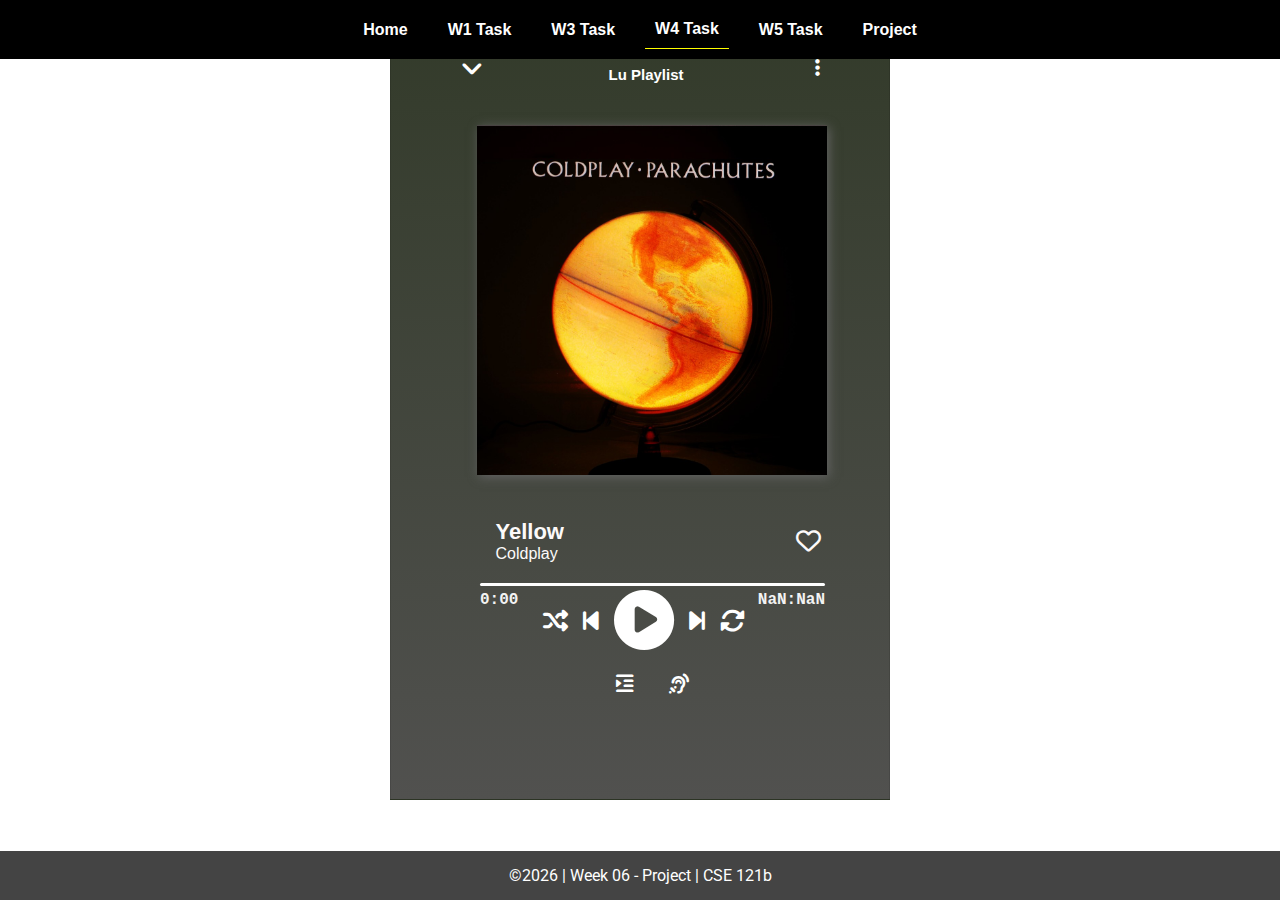
==== project.html @ 691ab74c "w6" ====
<!DOCTYPE html>
<html lang="en">

<head>
  <meta charset="UTF-8">
  <meta name="viewport" content="width=device-width, initial-scale=1.0">
  <title>CSE 121b | W06: Final Project</title>

  <link rel="stylesheet" type="text/css" href="iconos/css/all.css"/>
  <link rel="stylesheet" type="text/css" href="styles/style.css"/>

  <link rel="preconnect" href="https://fonts.googleapis.com">
  <link rel="preconnect" href="https://fonts.gstatic.com" crossorigin>
  <link href="https://fonts.googleapis.com/css2?family=Roboto:wght@400;600&display=swap"
    rel="stylesheet">
  <link rel="stylesheet" href="styles/main.css">
</head>

<body>
  <nav>
    <ul id="menu">
      <li><a id="toggleMenu">&equiv;</a></li>
      <li><a href="index.html">Home</a></li>
      <li><a href="w01-task.html">W1 Task</a></li>
      <li><a href="w03-task.html">W3 Task</a></li>
      <li><a href="w04-task.html" class="active">W4 Task</a></li>
      <li><a href="w05-task.html">W5 Task</a></li>
      <li><a href="project.html">Project</a></li>
    </ul>
  </nav>

  
  <main>
    <audio src="audio/Yellow.mp3"></audio>
    <section id="container">
      <ul class="cabeza"><br>
          <li><a href="#" class="exi"><i class="fas fa-angle-down"></i></a></li>
          <li><a href="#" class="album">Lu Playlist</a></li>
          <li><a href="#" class="opciones"><i class="fas fa-ellipsis-v"></i></a></li>
      </ul>
      <div id="caratula">
        <img src="images/parachutes.jpg">
      </div>

      <div id="cancion">
        <div id="nombre">
            <a href="#">Yellow</a><br>
            <a href="#">Coldplay</a>
        </div>
        <p class="favorito"><a href="#"><i class="far fa-heart"></i></a></p>
        
      </div>

      <div id="barra">
        <div id="progreso"></div>
        <p class="pro">0:00</p>
        <p class="dur">0:00</p>
      </div>

      <div id="controles">
        <a href="#" class="min"><i class="fas fa-random"></i></a>
        <a href="#" class="min"><i class="fas fa-step-backward"></i></a>
        <a href="#" class="max"><i class="fas fa-play-circle" id="estado"></i></a>
        <a href="#" class="min"><i class="fas fa-step-forward"></i></a>
        <a href="#" class="min rep"><i class="fa fa-sync-alt"></i></a>
      </div>

      <div id="dispositivos">
        <a href="#"><i class="fas fa-assistive-listening-systems"></i></a>
        <a href="#"><i class="fas fa-indent"></i></a>
      </div>
    </section>

      <script type="text/javascript" src="scripts/w06-task.js"></script>
  </main>

  

  <footer>
    &copy;<span id="year"></span> | Week 06 - Project | CSE 121b
  </footer>
  <script src="scripts/main.js"></script>
  <script>
    document.getElementById("year").innerHTML = new Date().getFullYear();
  </script>
  <script src="scripts/w06-task.js"></script>
</body>

</html>
---- styles/style.css ----
#container{
    background:linear-gradient(to bottom, rgb(50, 58, 41), rgb(81, 81, 79));
    width: 500px;
    height: 800px;
    margin:  auto;
}

.cabeza{
    margin:0;
}

.cabeza li{
    list-style: none;
    float: left;
    margin-top: 20px;
}

.cabeza li a{
    text-decoration: none;
    color: #FFFF;
}

.album{
    text-align: center;
    display: block;
    width: 327px;
    max-width: 327px;
    margin-right: 5px;
    font-family: 'Segoe UI', Tahoma, Geneva, Verdana, sans-serif;
    font-size: 15px;
    margin-top: 5px;
    font-weight: bold;
}

.exi{
    margin-left: -15p;
    font-size: 25px;
}

.opciones{
    font-size: 20px;
}

.cabeza li:nth-child(3){
    margin-top: 25px;
}

#caratula{
    clear: left;
}

#caratula img{
    width: 350px;
    margin-top: 40px;
    margin-left: 23px;
    box-shadow: 2px 2px 10px #646464;
}

#cancion{
    margin-left: 10px;
    margin-top: 40px;
}

#cancion a{
    text-decoration: none;
    color: rgb(252, 250, 250);
}

#nombre{
    width:300px;
    margin-left: 26px;
    float: left;
    font-family: 'Segoe UI', Tahoma, Geneva, Verdana, sans-serif;
}

#nombre a:nth-child(1){
    font-weight: bold;
    font-size: 22px;
}

#nombre a:nth-child(2){
    font-size: 15px;
}

.favorito{
    display: inline-block;
    margin-top: 8px;
    font-size: 25px;
}

#barra{
    clear: left;
    margin-top: 20px;
    width: 345px;
    height: 3px;
    background-color: #fefefe;
    margin-left: 25px;
    border-radius: 5px;
}

#progreso{
    margin-top: 0px;
    width: 0;
    height: 3px;
    background-color: #9f9f9f;
    border-radius: 5px;
}

#barra p{
    color: #f3f3f3;
    margin-top: 5px;
    font-family: 'Courier New', Courier, monospace;
    font: 13px;
    font-weight: bold;
}

.pro{
    width: 50px;
    float: left;
}

.dur{
    float: right;
}

#controles{
    clear: left;
    text-align: center;
    margin-left: 23px;
    display: flex;
    justify-content: center;
    align-items: center;
}

#controles .min{
    text-decoration: none;
    color: #FFFF;
    font-size: 25px;
    margin-right: 15px;
}

#controles .max{
    text-decoration: none;
    color: #FFFF;
    font-size: 60px;
    margin-right: 15px;
}

#dispositivos{
    margin-left: 25px;
    margin-top: 15px;
}

#dispositivos a{
    text-decoration: none;
    color: #ffffff;
    font-size: 20px;
}

#dispositivos a:nth-child(2){
    float: left;
    margin-right: 35px;
}
---- styles/main.css ----
/* Universal Selector */
* {
    margin: 0;
    padding: 0;
    box-sizing: border-box;
}

/* HTML Selectors */
body {
    font-family: 'Roboto', Helvetica, sans-serif;
}

nav {
    background-color: black;
    width: 100%;
    position: fixed;
    top: 0;
}

nav ul {
    display: flex;
    flex-direction: column;
    align-items: center;
    max-width: -moz-fit-content;
    max-width: fit-content;
    margin: 0 auto;
}

nav ul li {
    flex: 1 1 auto;
}

nav ul li:first-child {
    display: block;
    font-size: 2rem;
}

nav ul li:first-child a {
    padding: 1px 10px;
}

nav ul li {
    display: none;
    list-style: none;
    margin: 10px;
}

nav ul li a {
    display: block;
    padding: 10px;
    text-decoration: none;
    font-weight: 600;
    color: white;
    text-align: center;
    font-family: 'Arial Narrow', Arial, sans-serif;
}

nav ul li a:hover {
    background-color: #efefef;
    color: black;
}

h1,
h2 {
    text-align: center;
    margin: 1rem 0 .5rem;
}

h1 {
    border-bottom: 1px solid #ccc;
}

#gridly h1 {
    margin-top: 80px;
}

h2 {
    font-size: 1.5rem;
    color: navy;
    text-align: center;
    margin-top: 25px;
}

h3 {
    font-size: 1.3rem;
    margin-bottom: 1rem;
}

header {
    margin-top: 70px;
}

picture {
    margin: 0 auto;
}

picture img {
    width: 240px;
    height: auto;
    border-radius: 5%;
    border: 1px solid #ccc;
    box-shadow: 0 0 30px #777;
}

section {
    display: flex;
    flex-direction: column;
    align-items: center;
    margin: 0 auto 1rem;
    border: 1px solid rgba(0, 0, 0, .1);
    padding: 1rem;
    background-color: #eee;
}

article {
    margin-bottom: 1rem;
}

article div {
    margin-bottom: .5rem;
    text-align: right;
}

label {
    padding: .35rem;
}

input {
    padding: .35rem;
}

input[type="button"] {
    padding: .5rem;
    background-color: #444;
    color: white;
    border: none;
    border-radius: 5px;
    cursor: pointer;
    width: 100%
}

input[type="checkbox"] {
    width: 25px;
    height: 25px;
}

dt {
    font-weight: 700;
}

dt::before {
    content: "🏘️ ";
}

dd {
    margin: 0 0 .5rem 2rem;
    font-size: smaller;
}

footer {
    background-color: #444;
    color: white;
    padding: 15px;
    text-align: center;
    width: 100%;
    position: fixed;
    bottom: 0;
}

/* Class Selectors */
.active {
    border-bottom: 1px solid yellow;
}

.open li {
    display: block;
}

.block {
    display: block;
}

.larger {
    font-size: larger;
    color: red;
}

.right {
    width: 100%;
    text-align: right;
}

.middle {
    display: flex;
    align-items: center;
    justify-content: right;
    gap: 1rem;
}

/* ID Selectors */

#home {
    margin-top: 125px;
    display: grid;
    grid-template-columns: 1fr;
    grid-gap: 20px;
    align-items: center;
    justify-content: center;
}


#section1 {
    background-color: rgb(225, 250, 225, .5);
}

#section2 {
    background-color: rgba(200, 200, 250, 0.5);

}

#section2 div {
    margin-bottom: 1rem;
}

#section3 {
    background-color: rgb(250, 225, 250, .5);
}

#sortBy {
    appearance: none;
    display: flex;
    padding: .5rem;
    background-color: #eee;
    color: #444;
    font-weight: 700;
    margin: 1rem auto;
    width: 200px;
    border: 1px solid rgba(0, 0, 0, .2);
    text-align: center;
}

#sortBy option:disabled {
    font-style: italic;
    padding: 1rem;
    background-color: #111;
    color: #eee;
}

#temples {
    display: grid;
    grid-template-columns: repeat(auto-fit, minmax(320px, 1fr));
    grid-gap: .5rem;
    align-items: center;
    margin-bottom: 3rem;
}

#temples article {
    height: 250px;
    margin: .5rem;
    border: 1px solid rgba(0, 0, 0, .1);
    padding: 1rem;
    background-color: #eee;
    display: flex;
    flex-direction: column;
    align-items: center;
    justify-content: center;
}

#temples h4 {
    color: navy;
    font-size: smaller;
}


#temples img {
    width: 250px;
    height: auto;
    box-shadow: 0 0 30px #777;
    margin: .5rem;
}

/* Media Queries */
@media only screen and (min-width: 32.5em) {
    nav ul {
        flex-direction: row;
    }

    nav ul li:first-child {
        display: none;
    }

    nav ul li {
        display: block;
    }

    section {
        min-width: 300px;
    }

    #home {
        margin: 100px auto 20px;
        grid-template-columns: 250px 1fr;
        max-width: -moz-fit-content;
        max-width: fit-content;
    }

    #task3 {
        display: grid;
        grid-template-columns: 1fr 1fr;
        grid-gap: 5px;
        margin: 0 auto;
        max-width: 950px;
    }

}
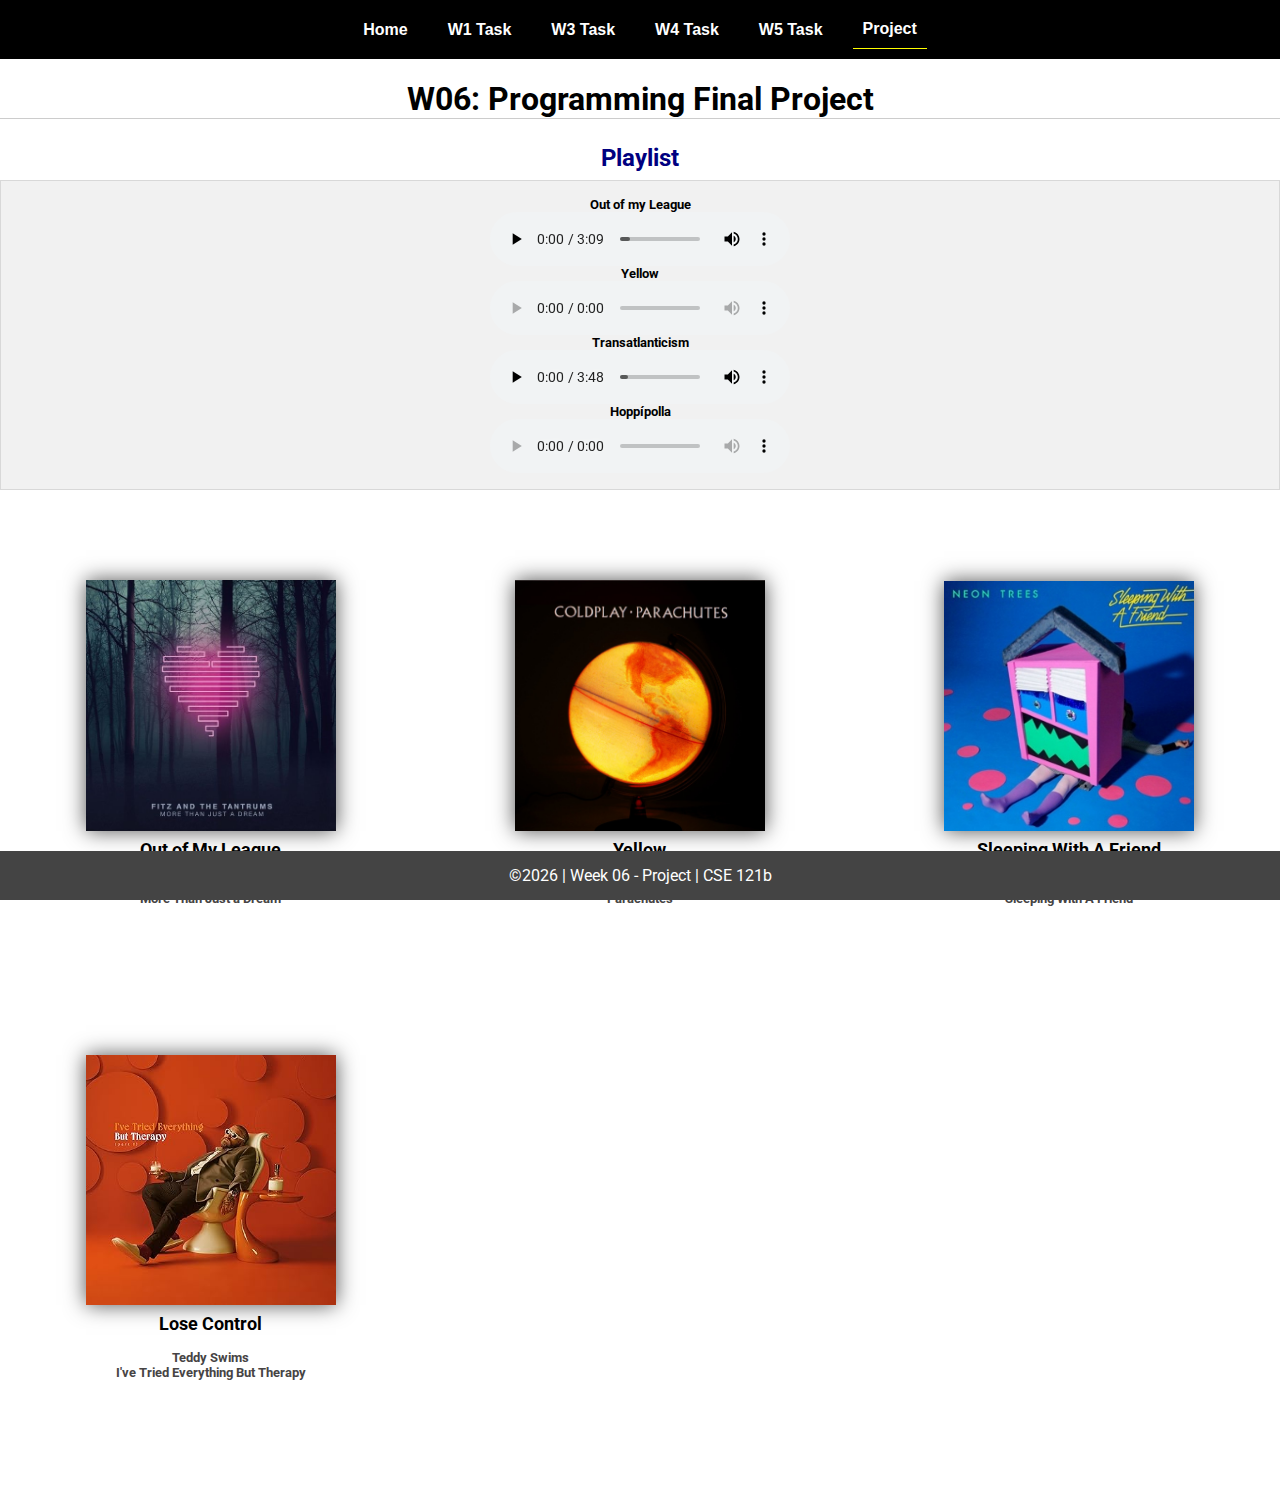
==== commit 17107e48: "W6" ====
--- a/project.html
+++ b/project.html
@@ -4,16 +4,15 @@
 <head>
   <meta charset="UTF-8">
   <meta name="viewport" content="width=device-width, initial-scale=1.0">
-  <title>CSE 121b | W06: Final Project</title>
-
-  <link rel="stylesheet" type="text/css" href="iconos/css/all.css"/>
-  <link rel="stylesheet" type="text/css" href="styles/style.css"/>
-
+  <title>CSE 121b | W05: Programming Tasks</title>
   <link rel="preconnect" href="https://fonts.googleapis.com">
   <link rel="preconnect" href="https://fonts.gstatic.com" crossorigin>
   <link href="https://fonts.googleapis.com/css2?family=Roboto:wght@400;600&display=swap"
     rel="stylesheet">
+
   <link rel="stylesheet" href="styles/main.css">
+  <link rel="stylesheet" href="styles/style.css">
+
 </head>
 
 <body>
@@ -23,58 +22,23 @@
       <li><a href="index.html">Home</a></li>
       <li><a href="w01-task.html">W1 Task</a></li>
       <li><a href="w03-task.html">W3 Task</a></li>
-      <li><a href="w04-task.html" class="active">W4 Task</a></li>
+      <li><a href="w04-task.html">W4 Task</a></li>
       <li><a href="w05-task.html">W5 Task</a></li>
-      <li><a href="project.html">Project</a></li>
+      <li><a href="project.html"class="active">Project</a></li>
     </ul>
   </nav>
+  <main id="gridly">
+    <h1>W06: Programming Final Project</h1>
+    <h2>Playlist</h2>
+    <section id="section4">
+      <h5>Out of my League</h3><audio id="audio" src="audio/Outofmyleague.mp3" controls=""></audio>
+      <h5>Yellow</h3><audio id="audio" src="audio/Yellow.mp3" controls=""></audio>
+      <h5>Transatlanticism</h3><audio id="audio" src="audio/Sleepingwithafriend.mp3" controls=""></audio>
+      <h5>Hoppípolla</h3><audio id="audio" src="audio/Losecontrol.mp3" controls=""></audio>
+    </section>
+    <div id="songs"></div>
 
-  
-  <main>
-    <audio src="audio/Yellow.mp3"></audio>
-    <section id="container">
-      <ul class="cabeza"><br>
-          <li><a href="#" class="exi"><i class="fas fa-angle-down"></i></a></li>
-          <li><a href="#" class="album">Lu Playlist</a></li>
-          <li><a href="#" class="opciones"><i class="fas fa-ellipsis-v"></i></a></li>
-      </ul>
-      <div id="caratula">
-        <img src="images/parachutes.jpg">
-      </div>
-
-      <div id="cancion">
-        <div id="nombre">
-            <a href="#">Yellow</a><br>
-            <a href="#">Coldplay</a>
-        </div>
-        <p class="favorito"><a href="#"><i class="far fa-heart"></i></a></p>
-        
-      </div>
-
-      <div id="barra">
-        <div id="progreso"></div>
-        <p class="pro">0:00</p>
-        <p class="dur">0:00</p>
-      </div>
-
-      <div id="controles">
-        <a href="#" class="min"><i class="fas fa-random"></i></a>
-        <a href="#" class="min"><i class="fas fa-step-backward"></i></a>
-        <a href="#" class="max"><i class="fas fa-play-circle" id="estado"></i></a>
-        <a href="#" class="min"><i class="fas fa-step-forward"></i></a>
-        <a href="#" class="min rep"><i class="fa fa-sync-alt"></i></a>
-      </div>
-
-      <div id="dispositivos">
-        <a href="#"><i class="fas fa-assistive-listening-systems"></i></a>
-        <a href="#"><i class="fas fa-indent"></i></a>
-      </div>
-    </section>
-
-      <script type="text/javascript" src="scripts/w06-task.js"></script>
   </main>
-
-  
 
   <footer>
     &copy;<span id="year"></span> | Week 06 - Project | CSE 121b
@@ -84,6 +48,7 @@
     document.getElementById("year").innerHTML = new Date().getFullYear();
   </script>
   <script src="scripts/w06-task.js"></script>
+
 </body>
 
 </html>--- a/styles/style.css
+++ b/styles/style.css
@@ -1,163 +1,40 @@
-#container{
-    background:linear-gradient(to bottom, rgb(50, 58, 41), rgb(81, 81, 79));
-    width: 500px;
-    height: 800px;
-    margin:  auto;
+#songs {
+    display: grid;
+    grid-template-columns: repeat(auto-fit, minmax(320px, 1fr));
+    grid-gap: .5rem;
+    align-items: center;
+    margin-bottom: 3rem;
 }
 
-.cabeza{
-    margin:0;
+#songs article {
+    height: 450px;
+    margin: .505rem;
+    border: 1px solid rgba(255, 255, 255, 0.1);
+    padding: 1rem;
+    background-color: #ffffff;
+    display: flex;
+    flex-direction: column;
+    align-items: center;
+    justify-content: center;
 }
 
-.cabeza li{
-    list-style: none;
-    float: left;
-    margin-top: 20px;
+#songs h3 {
+    color: rgb(0, 0, 0);
+    font-size: large;
 }
 
-.cabeza li a{
-    text-decoration: none;
-    color: #FFFF;
+#songs h4 {
+    color: rgb(70, 68, 68);
+    font-size: small;
 }
 
-.album{
-    text-align: center;
-    display: block;
-    width: 327px;
-    max-width: 327px;
-    margin-right: 5px;
-    font-family: 'Segoe UI', Tahoma, Geneva, Verdana, sans-serif;
-    font-size: 15px;
-    margin-top: 5px;
-    font-weight: bold;
+#songs img {
+    width: 250px;
+    height: auto;
+    box-shadow: 0 0 20px #535353;
+    margin: .5rem;
 }
 
-.exi{
-    margin-left: -15p;
-    font-size: 25px;
+#section4 {
+    background-color: rgb(241, 241, 241);
 }
-
-.opciones{
-    font-size: 20px;
-}
-
-.cabeza li:nth-child(3){
-    margin-top: 25px;
-}
-
-#caratula{
-    clear: left;
-}
-
-#caratula img{
-    width: 350px;
-    margin-top: 40px;
-    margin-left: 23px;
-    box-shadow: 2px 2px 10px #646464;
-}
-
-#cancion{
-    margin-left: 10px;
-    margin-top: 40px;
-}
-
-#cancion a{
-    text-decoration: none;
-    color: rgb(252, 250, 250);
-}
-
-#nombre{
-    width:300px;
-    margin-left: 26px;
-    float: left;
-    font-family: 'Segoe UI', Tahoma, Geneva, Verdana, sans-serif;
-}
-
-#nombre a:nth-child(1){
-    font-weight: bold;
-    font-size: 22px;
-}
-
-#nombre a:nth-child(2){
-    font-size: 15px;
-}
-
-.favorito{
-    display: inline-block;
-    margin-top: 8px;
-    font-size: 25px;
-}
-
-#barra{
-    clear: left;
-    margin-top: 20px;
-    width: 345px;
-    height: 3px;
-    background-color: #fefefe;
-    margin-left: 25px;
-    border-radius: 5px;
-}
-
-#progreso{
-    margin-top: 0px;
-    width: 0;
-    height: 3px;
-    background-color: #9f9f9f;
-    border-radius: 5px;
-}
-
-#barra p{
-    color: #f3f3f3;
-    margin-top: 5px;
-    font-family: 'Courier New', Courier, monospace;
-    font: 13px;
-    font-weight: bold;
-}
-
-.pro{
-    width: 50px;
-    float: left;
-}
-
-.dur{
-    float: right;
-}
-
-#controles{
-    clear: left;
-    text-align: center;
-    margin-left: 23px;
-    display: flex;
-    justify-content: center;
-    align-items: center;
-}
-
-#controles .min{
-    text-decoration: none;
-    color: #FFFF;
-    font-size: 25px;
-    margin-right: 15px;
-}
-
-#controles .max{
-    text-decoration: none;
-    color: #FFFF;
-    font-size: 60px;
-    margin-right: 15px;
-}
-
-#dispositivos{
-    margin-left: 25px;
-    margin-top: 15px;
-}
-
-#dispositivos a{
-    text-decoration: none;
-    color: #ffffff;
-    font-size: 20px;
-}
-
-#dispositivos a:nth-child(2){
-    float: left;
-    margin-right: 35px;
-}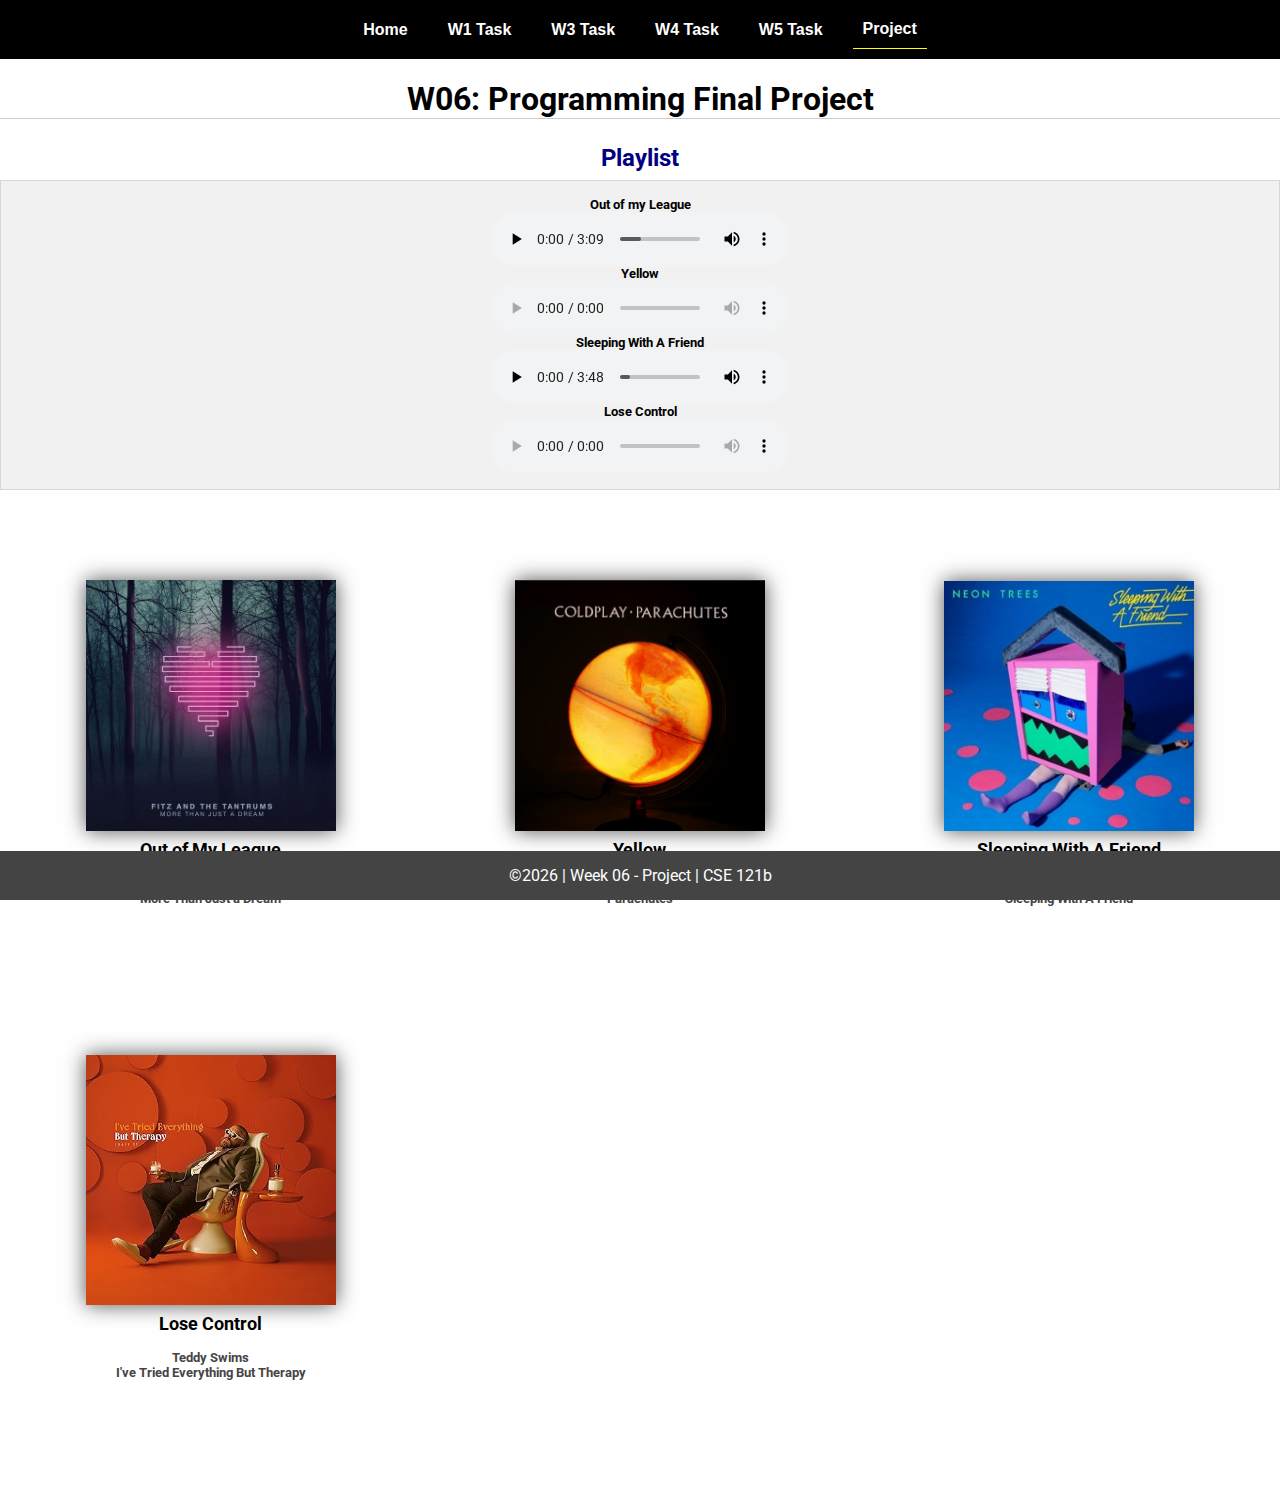
==== commit 689d28ac: "W6" ====
--- a/project.html
+++ b/project.html
@@ -33,8 +33,8 @@
     <section id="section4">
       <h5>Out of my League</h3><audio id="audio" src="audio/Outofmyleague.mp3" controls=""></audio>
       <h5>Yellow</h3><audio id="audio" src="audio/Yellow.mp3" controls=""></audio>
-      <h5>Transatlanticism</h3><audio id="audio" src="audio/Sleepingwithafriend.mp3" controls=""></audio>
-      <h5>Hoppípolla</h3><audio id="audio" src="audio/Losecontrol.mp3" controls=""></audio>
+      <h5>Sleeping With A Friend</h3><audio id="audio" src="audio/Sleepingwithafriend.mp3" controls=""></audio>
+      <h5>Lose Control</h3><audio id="audio" src="audio/Losecontrol.mp3" controls=""></audio>
     </section>
     <div id="songs"></div>
 
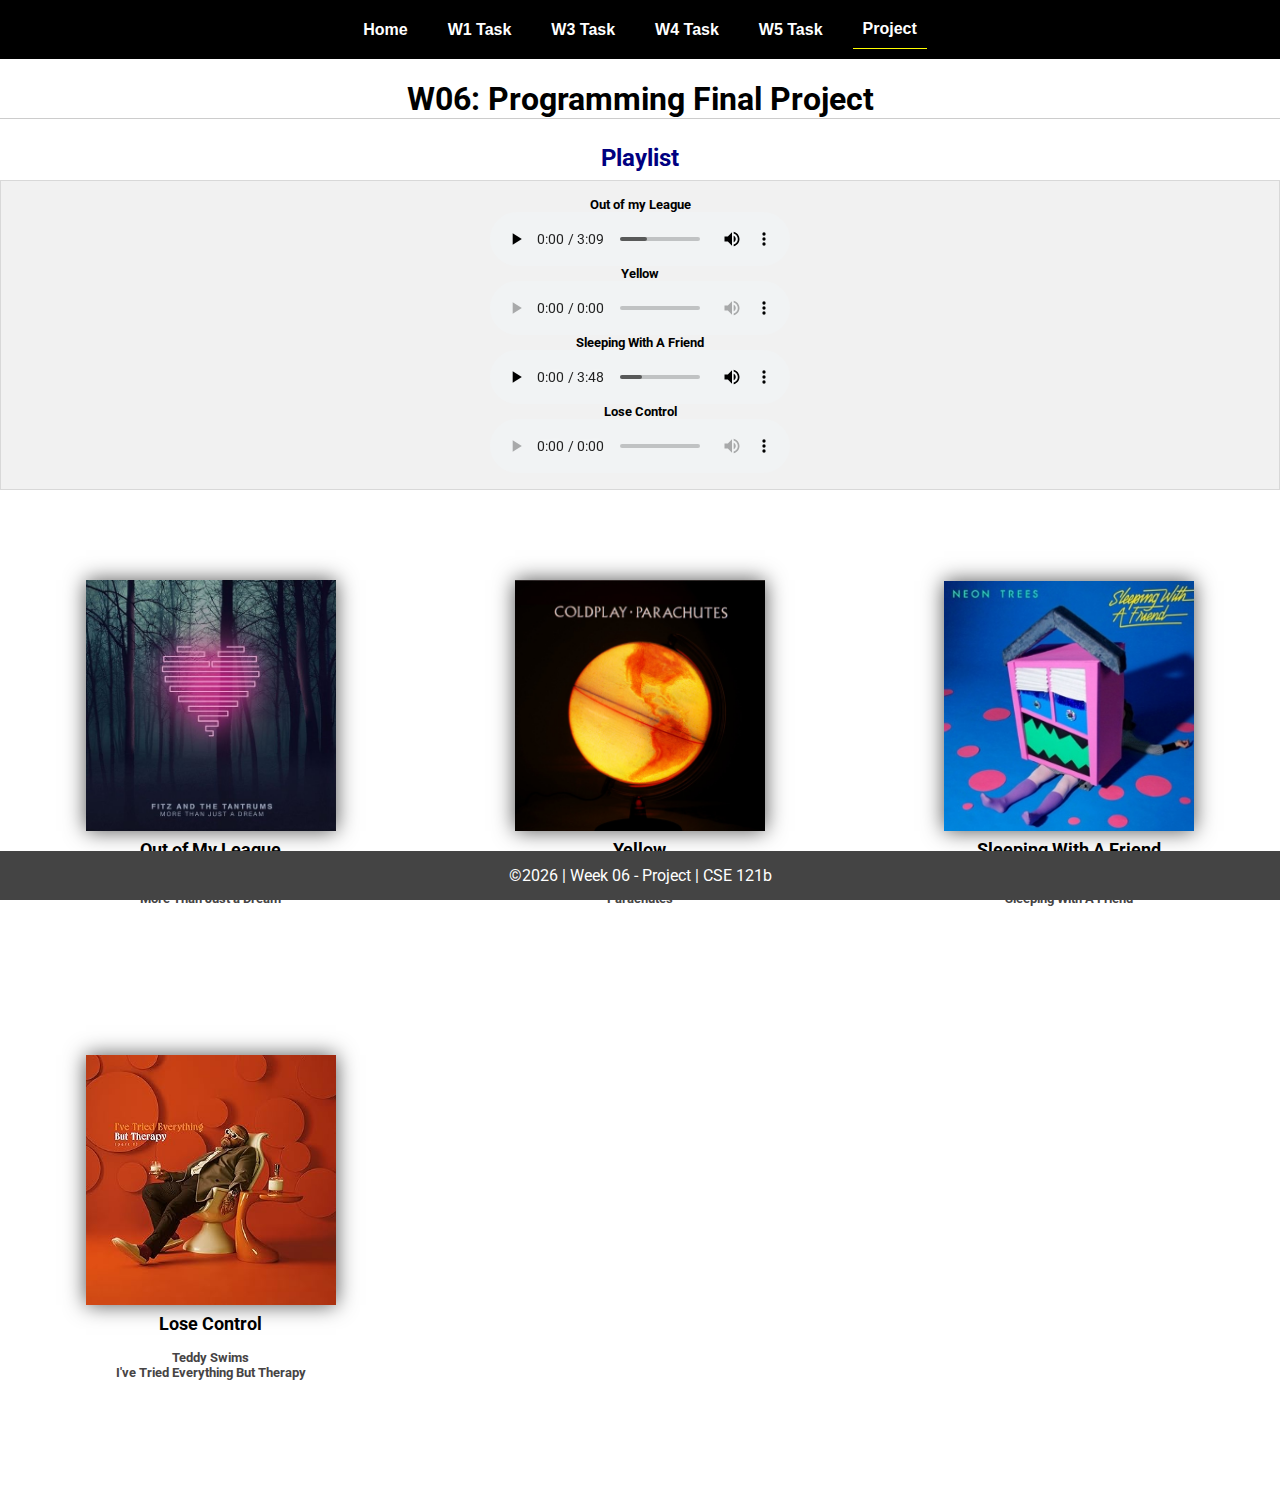
==== commit e238f955: "W6" ====
--- a/project.html
+++ b/project.html
@@ -31,10 +31,10 @@
     <h1>W06: Programming Final Project</h1>
     <h2>Playlist</h2>
     <section id="section4">
-      <h5>Out of my League</h3><audio id="audio" src="audio/Outofmyleague.mp3" controls=""></audio>
-      <h5>Yellow</h3><audio id="audio" src="audio/Yellow.mp3" controls=""></audio>
-      <h5>Sleeping With A Friend</h3><audio id="audio" src="audio/Sleepingwithafriend.mp3" controls=""></audio>
-      <h5>Lose Control</h3><audio id="audio" src="audio/Losecontrol.mp3" controls=""></audio>
+      <h5>Out of my League</h3><audio id="audio" src="https://luroblesf.github.io/cse121b/audio/Outofmyleague.mp3" controls=""></audio>
+      <h5>Yellow</h3><audio id="audio" src="https://luroblesf.github.io/cse121b/audio/Yellow.mp3" controls=""></audio>
+      <h5>Sleeping With A Friend</h3><audio id="audio" src="https://luroblesf.github.io/cse121b/audio/Sleepingwithafriend.mp3" controls=""></audio>
+      <h5>Lose Control</h3><audio id="audio" src="https://luroblesf.github.io/cse121b/audio/Losecontrol.mp3" controls=""></audio>
     </section>
     <div id="songs"></div>
 
